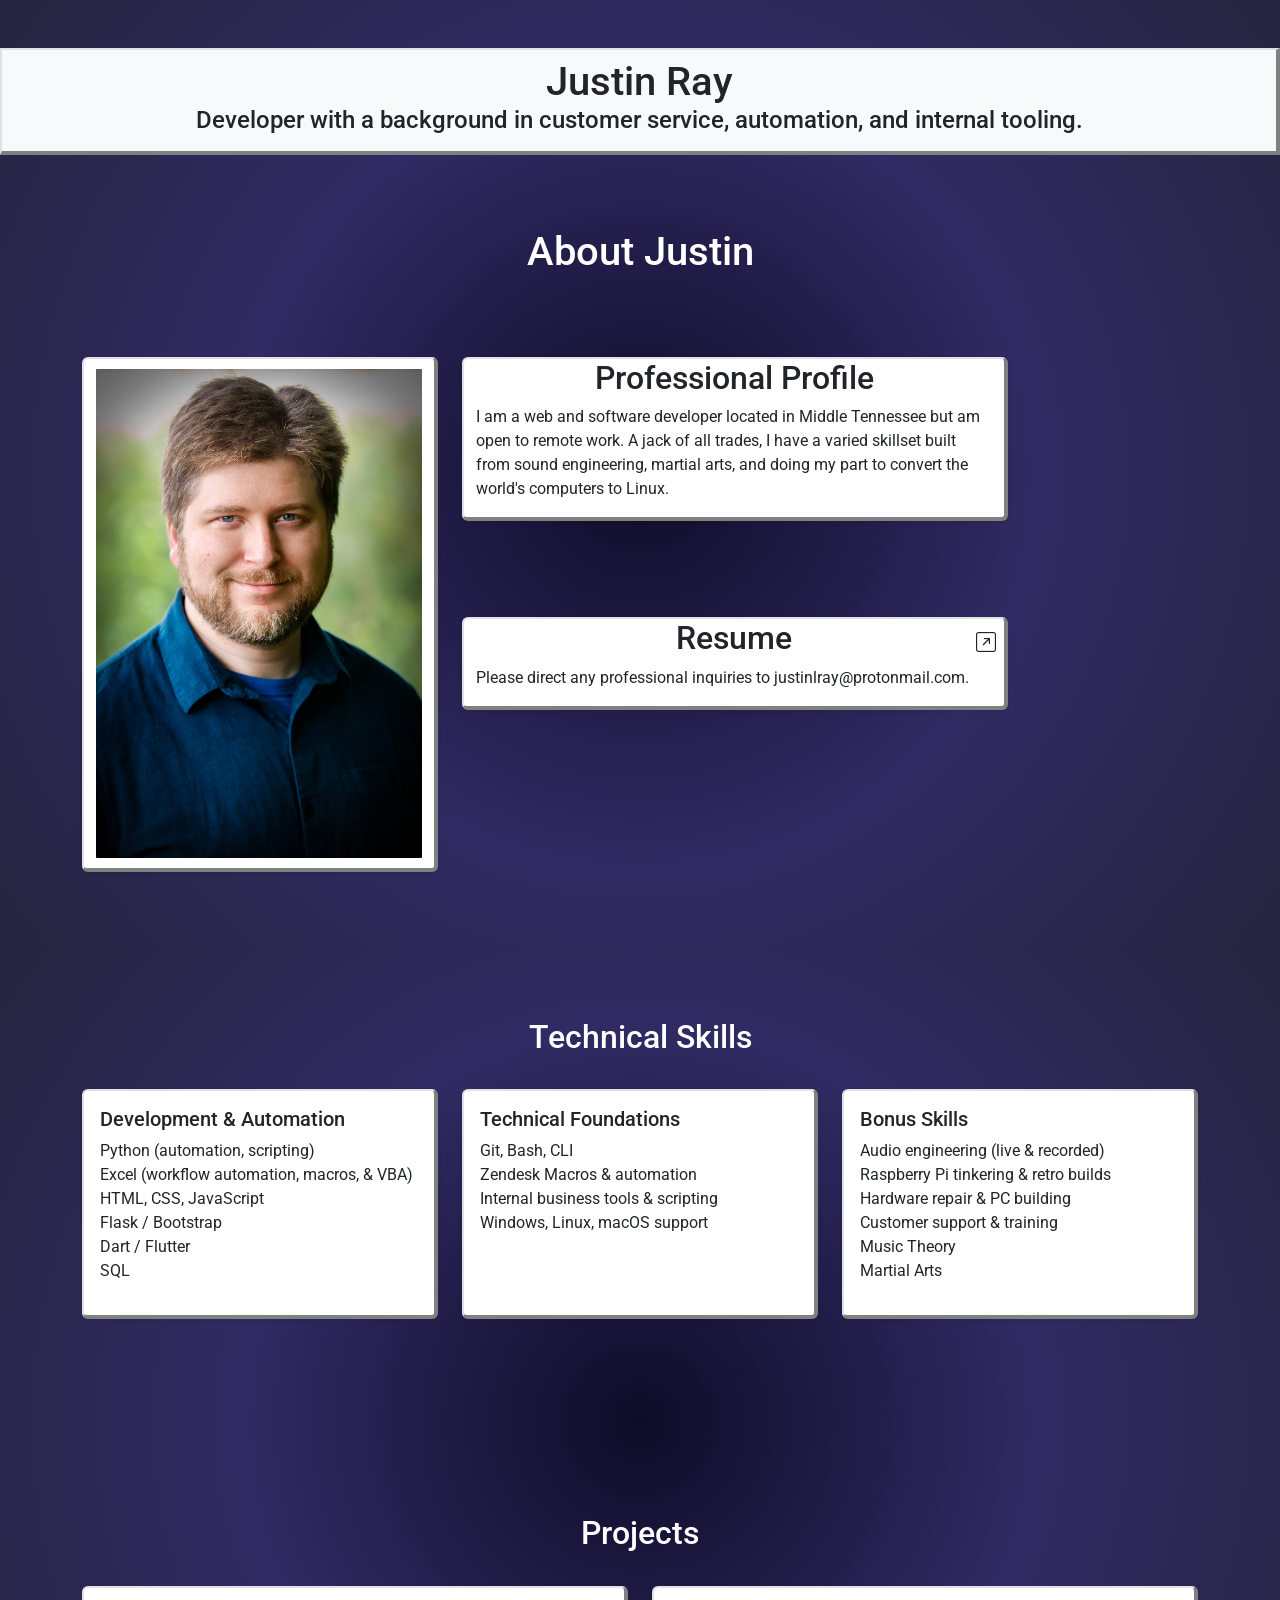
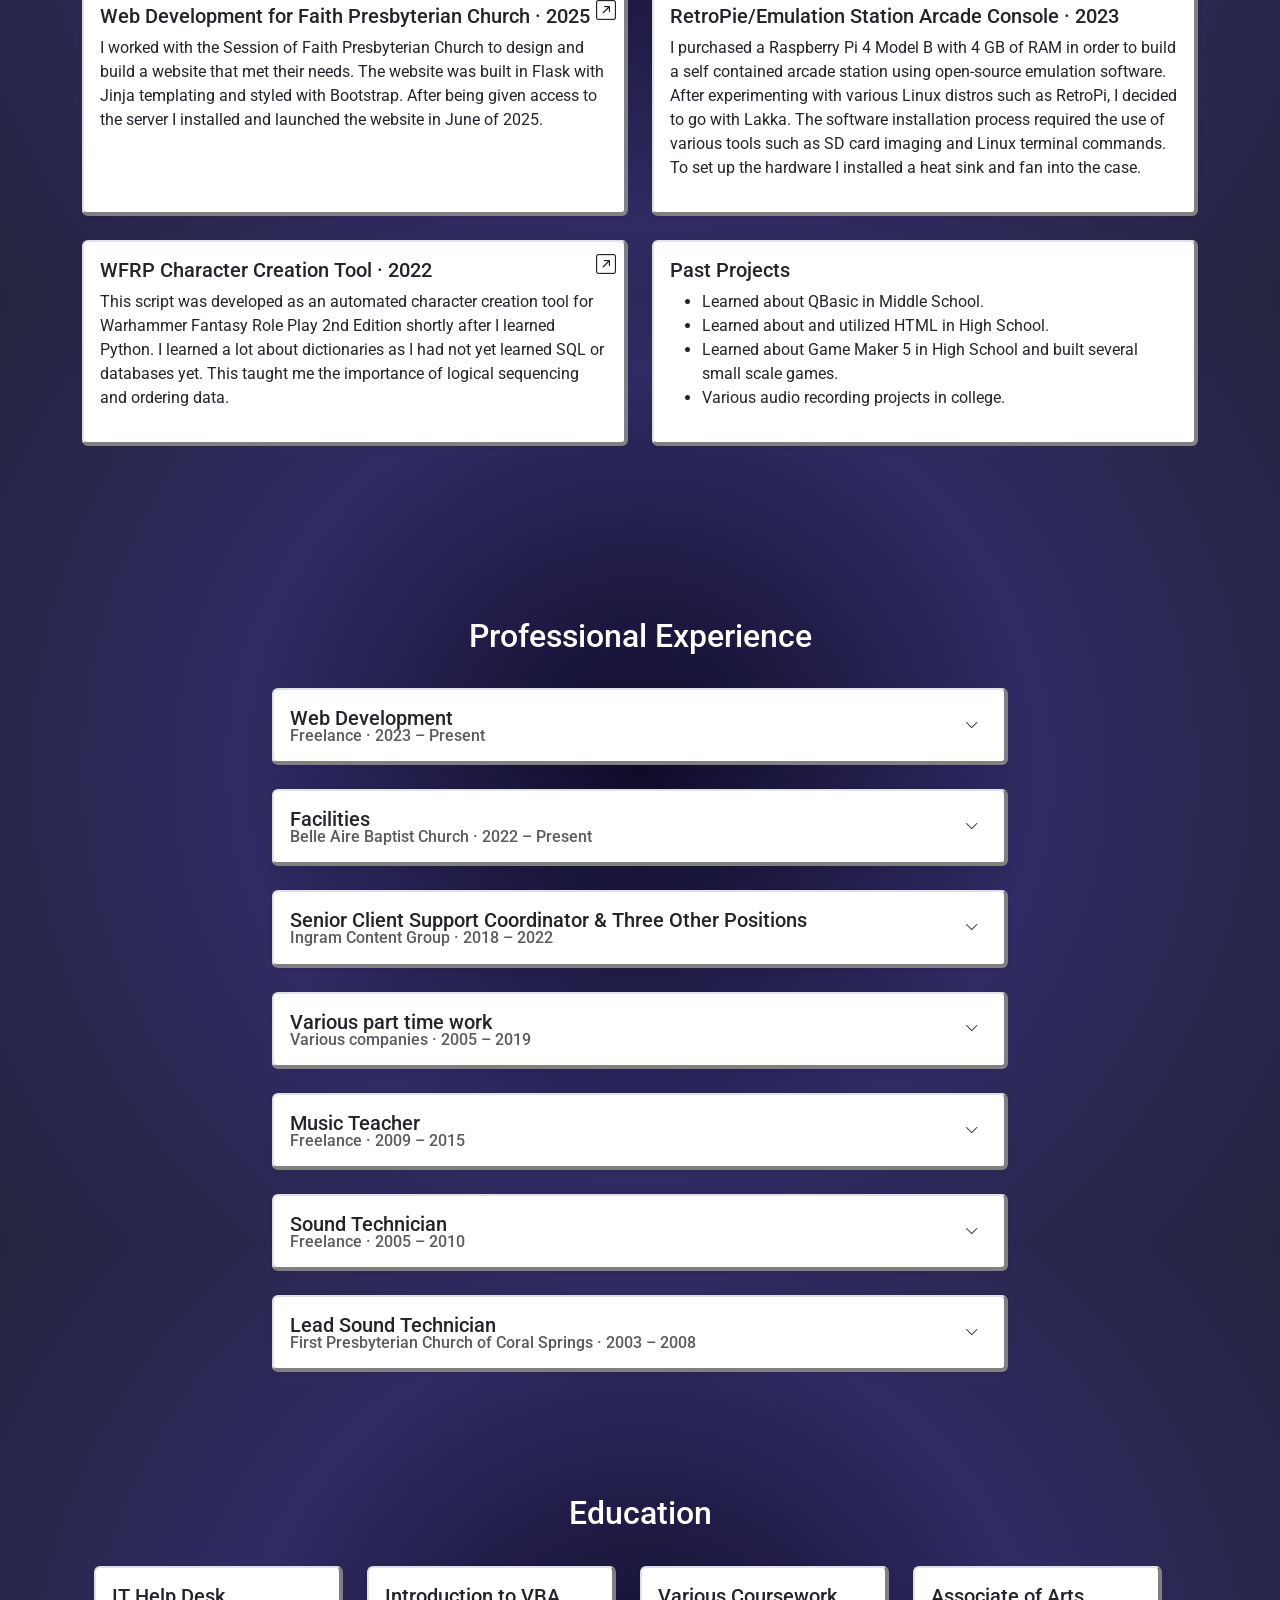
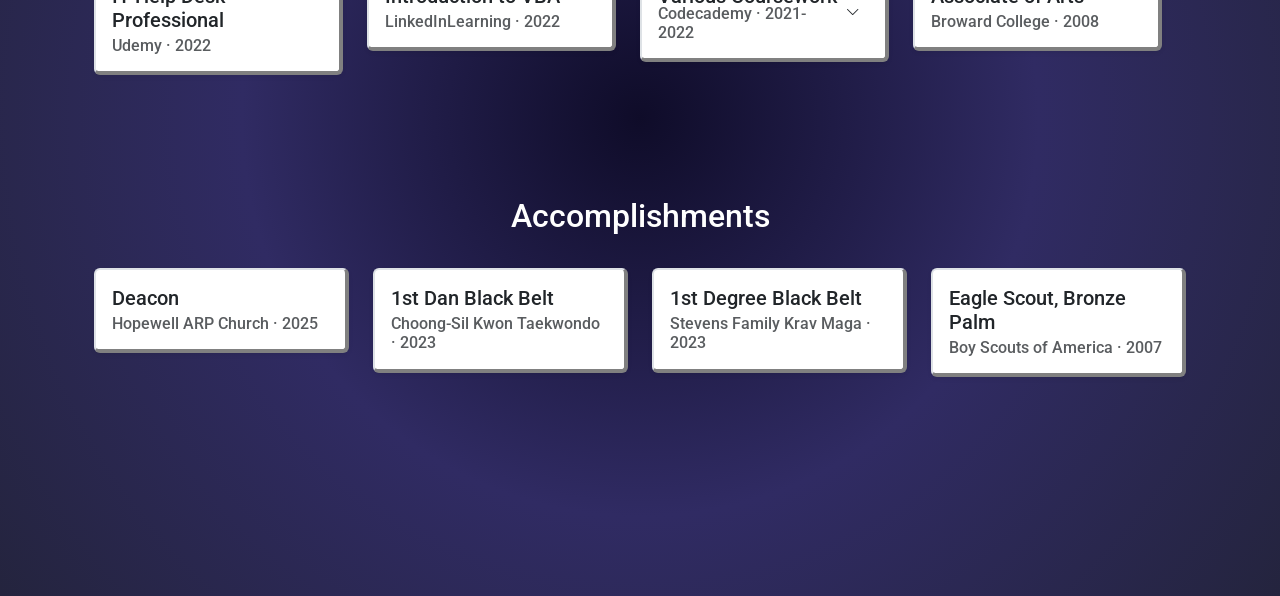
==== index.html @ 47519fd6 "Initial upload" ====
<!DOCTYPE html>
<html lang="en">
<head>
    <meta charset="UTF-8">
    <meta name="viewport" content="width=device-width, initial-scale=1.0">
    <title>Justin Ray</title>
    <link rel="stylesheet" href="styles.css">
    <link href="https://cdn.jsdelivr.net/npm/bootstrap@5.3.6/dist/css/bootstrap.min.css" rel="stylesheet" integrity="sha384-4Q6Gf2aSP4eDXB8Miphtr37CMZZQ5oXLH2yaXMJ2w8e2ZtHTl7GptT4jmndRuHDT" crossorigin="anonymous">
    <link rel="stylesheet" href="https://cdn.jsdelivr.net/npm/bootstrap-icons@1.10.5/font/bootstrap-icons.css">
    <link href="https://fonts.googleapis.com/css2?family=Roboto:wght@400;500&display=swap" rel="stylesheet">
</head>
<body class="font-select mx-auto max-width: 800%">
    <script src="https://cdn.jsdelivr.net/npm/bootstrap@5.3.6/dist/js/bootstrap.bundle.min.js" integrity="sha384-j1CDi7MgGQ12Z7Qab0qlWQ/Qqz24Gc6BM0thvEMVjHnfYGF0rmFCozFSxQBxwHKO" crossorigin="anonymous"></script>

    <div class="background">
        <div class="my-5 navbar navbar-light bg-light sticky-top justify-content-sm-center text-center card-snazz flex-column">
            <h1 class="card-title">Justin Ray</h1>
            <h4>Developer with a background in customer service, automation, and internal tooling.</h4>
        </div>
        

        <div class="container col">

            <!-- About -->

            <div class="row">
                <div class="d-flex justify-content-sm-center heading">
                    <h1>About Justin</h1>
                </div>
            </div>



            <div class="row">
                    <div class="col-md-4">
                        <div class="my-5 container card h-70 shadow-sm card-snazz">
                            <img src="profilepic.jpeg" class="img">
                        </div>
                    </div>

                    <div class="col-md-6">


                        <div class row>
                            <div class="my-5 container card h-70 shadow-sm card-snazz">
                            <h2 class="text-center card-title">Professional Profile</h2>
                            <div class="row text-start">
                                <p>
                                I am a web and software developer located in Middle Tennessee but am open to remote work. A jack of all trades, I have a varied skillset built
                                from sound engineering, martial arts, and doing my part to convert the world's computers to Linux.
                                </p>
                            </div>
                        </div>

                        <div class="row">
                            <div class="col-md-12">
                                <div class="my-5 container card shadow-sm card-snazz position-relative">
                                    <i class="bi bi-arrow-up-right-square position-absolute top-0 end-0 m-2 fs-5"></i>
                                    <a href="Justin_Ray_Resume.pdf" target="_blank" class="text-decoration-none text-dark">
                                        <h2 class="text-center card-title">Resume</h2>
                                        <p>Please direct any professional inquiries to justinlray@protonmail.com.</p>
                                    </a>
                                </div>
                            </div>

                        </div>

                </div>
            </div>

            <div class="container my-5 heading">
                <h2 class="d-flex justify-content-sm-center heading">Technical Skills</h2>
                <div class="row text-start">

                <!-- Development & Automation -->
                <div class="col-md-4 mb-4">
                    <div class="card shadow-sm h-100 card-snazz">
                        <div class="card-body">
                            <h5 class="card-title">Development & Automation</h5>
                            <ul class="list-unstyled">
                            <li>Python (automation, scripting)</li>
                            <li>Excel (workflow automation, macros, & VBA)</li>
                            <li>HTML, CSS, JavaScript</li>
                            <li>Flask / Bootstrap</li>
                            <li>Dart / Flutter</li>
                            <li>SQL</li>
                            </ul>
                        </div>
                    </div>
                </div>

                    <!-- Technical Foundations -->
                    <div class="col-md-4 mb-4">
                        <div class="card shadow-sm h-100 card-snazz">
                            <div class="card-body">
                                <h5 class="card-title">Technical Foundations</h5>
                                <ul class="list-unstyled">
                                <li>Git, Bash, CLI</li>
                                <li>Zendesk Macros & automation</li>
                                <li>Internal business tools & scripting</li>
                                <li>Windows, Linux, macOS support</li>
                                </ul>
                            </div>
                        </div>
                    </div>

                    <!-- Bonus Skills -->
                    <div class="col-md-4 mb-4">
                        <div class="card shadow-sm h-100 card-snazz">
                            <div class="card-body">
                                <h5 class="card-title">Bonus Skills</h5>
                                <ul class="list-unstyled">
                                <li>Audio engineering (live & recorded)</li>
                                <li>Raspberry Pi tinkering & retro builds</li>
                                <li>Hardware repair & PC building</li>
                                <li>Customer support & training</li>
                                <li>Music Theory</li>
                                <li>Martial Arts</li>
                                </ul>
                            </div>
                        </div>
                    </div>
                </div>
            </div>


            <div class="container my-5 heading">
                <h2 class="d-flex justify-content-sm-center heading">Projects</h2>
                <div class="row text-start">
                    
                    <!-- Faith Presbyterian Church -->
                    <div class="col-md-6 mb-4">
                        <a href="https://faith-opc.org" target="_blank" class="text-decoration-none text-dark">
                            <div class="card shadow-sm h-100 card-snazz position-relative">
                                <div class="card-body">
                                    <i class="bi bi-arrow-up-right-square position-absolute top-0 end-0 m-2 fs-5"></i>
                                    <h5 class="card-title">Web Development for Faith Presbyterian Church · 2025</h5>
                                    <p>
                                    I worked with the Session of Faith Presbyterian Church to design and build a website that met their needs. The website was built in Flask
                                    with Jinja templating and styled with Bootstrap. After being given access to the server I installed and launched the website in June of
                                    2025.
                                    </p>
                                </div>
                            </div>
                        </a>
                    </div>


                    <div class="col-md-6 mb-4">
                            <div class="card shadow-sm h-100 card-snazz position-relative">
                                <div class="card-body">
                                    <h5 class="card-title">RetroPie/Emulation Station Arcade Console · 2023</h5>
                                    <p>
                                    I purchased a Raspberry Pi 4 Model B with 4 GB of RAM in order to build a self contained arcade station using open-source emulation
                                    software. After experimenting with various Linux distros such as RetroPi, I decided to go with Lakka. The software installation process
                                    required the use of various tools such as SD card imaging and Linux terminal commands. To set up the hardware I installed a heat sink and
                                    fan into the case.
                                    </p>
                                </div>
                            </div>
                        </a>
                    </div>

                    <!-- WFRP -->
                    <div class="col-md-6 mb-4">
                        <a href="https://github.com/justinlray/wfrp" target="_blank" class="text-decoration-none text-dark">
                            <div class="card shadow-sm h-100 card-snazz position-relative">
                                <div class="card-body">
                                    <i class="bi bi-arrow-up-right-square position-absolute top-0 end-0 m-2 fs-5"></i>
                                    <h5 class="card-title">WFRP Character Creation Tool · 2022</h5>
                                    <p>
                                        This script was developed as an automated character creation tool for Warhammer Fantasy Role Play 2nd Edition shortly after I learned
                                        Python. I learned a lot about dictionaries as I had not yet learned SQL or databases yet. This taught me the importance of logical 
                                        sequencing and ordering data.
                                </div>
                            </div>
                        </a>
                    </div>

                    <div class="col-md-6 mb-4">
                <div class="card shadow-sm h-100 card-snazz">
                    <div class="card-body">
                        <h5 class="card-title">Past Projects</h5>
                        <ul>
                            <li>Learned about QBasic in Middle School.</li>
                            <li>Learned about and utilized HTML in High School.</li>
                            <li>Learned about Game Maker 5 in High School and built several small scale games.</li>
                            <li>Various audio recording projects in college.</li>
                        </ul>
                    </div>
                </div>
            </div>


                </div>
            </div>



            <!-- Work Experience -->

            <div class="container my-4 heading">
                <h2 class="d-flex justify-content-sm-center heading">Professional Experience</h2>
                <div class="row justify-content-center">


                    <div class="col-md-8 mb-4">
                        <div class="card shadow-sm card-snazz">
                            <div class="card-body">
                                <div class="d-flex justify-content-between align-items-center">
                                    <div>
                                    <h5 class="card-title mb-0">Web Development</h5>
                                    <h6 class="card-subtitle text-muted">Freelance · 2023 – Present</h6>
                                    </div>
                                    <button class="btn btn-sm" data-bs-toggle="collapse" data-bs-target="#details-webdev" aria-expanded="false" aria-controls="details-webdev">
                                        <i class="bi bi-chevron-down" id="chevron-icon"></i>
                                    </button>
                                </div>

                                <div class="collapse mt-3" id="details-webdev">
                                    <ul class="mb-0">
                                        <li>Assisted multiple clients in web design.</li>
                                        <li>Provided counsel and direction with hosting queries.</li>
                                        <li>Developed web page and launched one live site.</li>
                                    </ul>
                                </div>
                            </div>
                        </div>
                    </div>

                    <div class="col-md-8 mb-4">
                        <div class="card shadow-sm card-snazz">
                            <div class="card-body">
                                <div class="d-flex justify-content-between align-items-center">
                                    <div>
                                    <h5 class="card-title mb-0">Facilities</h5>
                                    <h6 class="card-subtitle text-muted">Belle Aire Baptist Church · 2022 – Present</h6>
                                    </div>
                                    <button class="btn btn-sm" data-bs-toggle="collapse" data-bs-target="#details-babc2" aria-expanded="false" aria-controls="details-babc2">
                                        <i class="bi bi-chevron-down" id="chevron-icon"></i>
                                    </button>
                                </div>

                                <div class="collapse mt-3" id="details-babc2">
                                    <ul class="mb-0">
                                        <li>Returned to this job for a low-pressure environment while I skilled up to be a software developer.</li>
                                        <li>Responsibilities focused primarily on maintenance work with some security duties.</li>
                                        <li>Placed into a de facto leadership role and made salary.</li>
                                    </ul>
                                </div>
                            </div>
                        </div>
                    </div>


                    <div class="col-md-8 mb-4">
                        <div class="card shadow-sm card-snazz">
                            <div class="card-body">
                                <div class="d-flex justify-content-between align-items-center">
                                    <div>
                                    <h5 class="card-title mb-0">Senior Client Support Coordinator & Three Other Positions</h5>
                                    <h6 class="card-subtitle text-muted">Ingram Content Group · 2018 – 2022</h6>
                                    </div>
                                    <button class="btn btn-sm" data-bs-toggle="collapse" data-bs-target="#details-ingram" aria-expanded="false" aria-controls="details-ingram">
                                        <i class="bi bi-chevron-down" id="chevron-icon"></i>
                                    </button>
                                </div>

                                <div class="collapse mt-3" id="details-ingram">
                                    <ul class="mb-0">
                                    <li><strong>Senior Client Support Coordinator</strong>
                                        <ul>
                                            <li>Lateral move in company, wanted to explore more technical work.</i>
                                            <li>Managed multiple publisher accounts, resolving logistical, compliance, and metadata issues.</li>
                                            <li>Acted as a liason between warehouse teams and publisher clients.</li>
                                        </ul>
                                    </li>
                                    <li><strong>Lead Library Customer Care Specialist</strong>
                                        <ul>
                                        <li>Second promotion in company</li>
                                            <li>Assisted Supervisor in monitoring team's KPI and performance.</li>
                                            <li>Created Python scripts and Excel macros to automate internal workflows.</li>
                                            <li>Helped launch Zendesk ticketing system and trained staff on usage.</li>
                                            <li>Served as knowledge expert for team and sales partners.</li>
                                        </ul>
                                    </li>
                                    <li><strong>Customer Care Coordinator</strong>
                                        <ul>
                                        <li>First promotion in company</li>
                                            <li>Worked directly with distribution service customers.</li>
                                            <li>More autonomy to pursue projects.</li>
                                            <li>Helped with metadata research and assistance for B2C and ebook service.</li>
                                        </ul>
                                    </li>
                                    <li><strong>Customer Care Specialist</strong>
                                        <ul>
                                            <li>Hired to work in the call center</li>
                                            <li>Gained proficiency in various internal tools and mainframe systems.</li>
                                            <li>Resolved complex customer, order, and delivery issues.</li>
                                        </ul>
                                    </li>
                                    </ul>
                                </div>
                            </div>
                        </div>
                    </div>



                    <div class="col-md-8 mb-4">
                        <div class="card shadow-sm card-snazz">
                            <div class="card-body">
                                <div class="d-flex justify-content-between align-items-center">
                                    <div>
                                    <h5 class="card-title mb-0">Various part time work</h5>
                                    <h6 class="card-subtitle text-muted">Various companies · 2005 – 2019</h6>
                                    </div>
                                    <button class="btn btn-sm" data-bs-toggle="collapse" data-bs-target="#details-pt" aria-expanded="false" aria-controls="details-pt">
                                        <i class="bi bi-chevron-down" id="chevron-icon"></i>
                                    </button>
                                </div>

                                <div class="collapse mt-3" id="details-pt">
                                    <ul class="mb-0">
                                    <li><strong>Handyman · Historic Murfreesboro Home · 2017 - 2019</strong></li>
                                    <ul>
                                        <li>Groundskeeping, maintenance, gardening, event assistance, etc.</li>
                                    </ul>
                                    <li><strong>Facilities · Belle Aire Baptist Church · 2015 - 2018</strong></li>
                                    <ul>
                                        <li>Custodial duties, event setups, security.</li>
                                    </ul>
                                    <li><strong>Front Service Clerk · Publix Supermarkets · 2012 - 2015</strong></li>
                                    <ul>
                                        <li>Provided an excellent customer experience, assisted in other departments as needed.</li>
                                    </ul>
                                    <li><strong>Restaraunt Support Staff · Outback Steakhouse · 2009 - 2011</strong></li>
                                    <ul>
                                        <li>Assisted servers in providing an excellent customer experience, helped expedite back-of-house workflow.</li>
                                    </ul>
                                    <li><strong>Facilities · Chick-Fil-A · 2005 - 2007</strong></li>
                                    <ul>
                                        <li>Provided an excellent customer experience.</li>
                                    </ul>
                                </div>
                            </div>
                        </div>
                    </div>

                    <div class="col-md-8 mb-4">
                        <div class="card shadow-sm card-snazz">
                            <div class="card-body">
                                <div class="d-flex justify-content-between align-items-center">
                                    <div>
                                    <h5 class="card-title mb-0">Music Teacher</h5>
                                    <h6 class="card-subtitle text-muted">Freelance · 2009 – 2015</h6>
                                    </div>
                                    <button class="btn btn-sm" data-bs-toggle="collapse" data-bs-target="#details-musicteacher" aria-expanded="false" aria-controls="details-musicteacher">
                                        <i class="bi bi-chevron-down" id="chevron-icon"></i>
                                    </button>
                                </div>

                                <div class="collapse mt-3" id="details-musicteacher">
                                    <ul class="mb-0">
                                        <li>Taught piano and guitar to multiple students.</li>
                                        <li>Taught music theory as appropriate.</li>
                                    </ul>
                                </div>
                            </div>
                        </div>
                    </div>

                    <div class="col-md-8 mb-4">
                        <div class="card shadow-sm card-snazz">
                            <div class="card-body">
                                <div class="d-flex justify-content-between align-items-center">
                                    <div>
                                    <h5 class="card-title mb-0">Sound Technician</h5>
                                    <h6 class="card-subtitle text-muted">Freelance · 2005 – 2010</h6>
                                    </div>
                                    <button class="btn btn-sm" data-bs-toggle="collapse" data-bs-target="#details-soundfree" aria-expanded="false" aria-controls="details-soundfree">
                                        <i class="bi bi-chevron-down" id="chevron-icon"></i>
                                    </button>
                                </div>

                                <div class="collapse mt-3" id="details-soundfree">
                                    <ul class="mb-0">
                                        <li>Responsibilities included setting up and tearing down equipment, coordinating with event personnel to ensure accurate support,
                                            ran live and recorded sound for event, etc.</li>
                                        <li>Events included weddings, funerals, school plays, corporate events, etc.</li>
                                    </ul>
                                </div>
                            </div>
                        </div>
                    </div>

                    <div class="col-md-8 mb-4">
                        <div class="card shadow-sm card-snazz">
                            <div class="card-body">
                                <div class="d-flex justify-content-between align-items-center">
                                    <div>
                                    <h5 class="card-title mb-0">Lead Sound Technician</h5>
                                    <h6 class="card-subtitle text-muted">First Presbyterian Church of Coral Springs · 2003 – 2008</h6>
                                    </div>
                                    <button class="btn btn-sm" data-bs-toggle="collapse" data-bs-target="#details-fpc1" aria-expanded="false" aria-controls="details-fpc1">
                                        <i class="bi bi-chevron-down" id="chevron-icon"></i>
                                    </button>
                                </div>

                                <div class="collapse mt-3" id="details-fpc1">
                                    <ul class="mb-0">
                                        <li>Personally trained by a Grammy-winning sound engineer.</li>
                                        <li>Setup and sound management for weekly services as well as large peagents including full orchestras and choir.</li>
                                        <li>Trained, scheduled, and managed a team of multiple sound technicians, including my eventual replacement.</li>
                                    </ul>
                                </div>
                            </div>
                        </div>
                    </div>
            </div>


            <!-- Education -->


                <div class="container my-5 heading">
                    <h2 class="d-flex justify-content-sm-center heading">Education</h2>
                    <div class="row text-start">
                        <div class="row justify-content-center">
                        <div class="col-md-3 mb-4">
                            <div class="card shadow-sm card-snazz">
                                <div class="card-body">
                                    <h5 class="card-title">IT Help Desk Professional</h5>
                                    <h6 class="card-subtitle text-muted">Udemy · 2022</h6>
                                </div>
                            </div>
                        </div>

                    <div class="col-md-3 mb-4">
                        <div class="card shadow-sm card-snazz">
                            <div class="card-body">
                                <h5 class="card-title">Introduction to VBA</h5>
                                <h6 class="card-subtitle text-muted">LinkedInLearning · 2022</h6>
                            </div>
                        </div>
                    </div>

                    <div class="col-md-3 mb-4">
                        <div class="card shadow-sm card-snazz">
                            <div class="card-body">
                                <div class="d-flex justify-content-between align-items-center">
                                    <div>
                                    <h5 class="card-title mb-0">Various Coursework</h5>
                                    <h6 class="card-subtitle text-muted">Codecademy · 2021-2022</h6>
                                    </div>
                                    <button class="btn btn-sm" data-bs-toggle="collapse" data-bs-target="#details-techedu" aria-expanded="false" aria-controls="details-techedu">
                                        <i class="bi bi-chevron-down" id="chevron-icon"></i>
                                    </button>
                                </div>

                                <div class="collapse mt-3" id="details-techedu">
                                    <div class="row coursework">
                                        <a href="https://www.codecademy.com/profiles/arc3774645136/certificates/705dcb15de0da4dd9d9fc4f3274b430e" target="_blank">
                                            Learn JavaScript</a>
                                    </div>
                                    <div class="row coursework">
                                            <a href="https://www.codecademy.com/profiles/arc3774645136/certificates/9a5bb1fc45b4281af1fffec93b0aaf05" target="_blank">
                                                Learn CSS</a>
                                    </div>
                                    <div class="row coursework">
                                            <a href="https://www.codecademy.com/profiles/arc3774645136/certificates/9eb0741e5ebef1f9f58a53bfac67d3a7" target="_blank">
                                                Learn HTML</a>
                                    </div>
                                    <div class="row coursework">
                                            <a href="https://www.codecademy.com/profiles/arc3774645136/certificates/1c05e0382bc5681c824c4cbe85c126fd" target="_blank">
                                                Learn Ruby</a>
                                    </div>
                                    <div class="row coursework">
                                            <a href="https://www.codecademy.com/profiles/arc3774645136/certificates/b6d2d1d0d1c2d9dfae7a6ea0197354ba" target="_blank">
                                                Getting Started with Natural Langauge Processing</a>
                                    </div>
                                    <div class="row coursework">
                                            <a href="https://www.codecademy.com/profiles/arc3774645136/certificates/042a4e5884e3eb6ea1f2a12be6abb851" target="_blank">
                                                Learn SQL</a>
                                    </div>
                                    <div class="row coursework">
                                            <a href="https://www.codecademy.com/profiles/arc3774645136/certificates/f21a464d190cb43e78b83ca8d1f0c6b0" target="_blank">
                                                Learn the Basics of Blockchain with Python</a>
                                    </div>
                                    <div class="row coursework">
                                            <a href="https://www.codecademy.com/profiles/arc3774645136/certificates/6c152bd262967f8c941c9707ed636bda" target="_blank">
                                                Learn Python 3</a>
                                    </div>
                                    <div class="row coursework">
                                            <a href="https://www.codecademy.com/profiles/arc3774645136/certificates/c87ba0541f8be78bc2f4ba1128233f6f" target="_blank">
                                                Learn the Command Line</a>
                                    </div>
                                </div>
                            </div>
                        </div>
                    </div>

                    <div class="col-md-3 mb-4">
                        <div class="card shadow-sm card-snazz">
                            <div class="card-body">
                                <h5 class="card-title">Associate of Arts</h5>
                                <h6 class="card-subtitle text-muted">Broward College · 2008</h6>
                            </div>
                        </div>
                    </div>

                        
                </div>


            <div class="container my-5 heading">
                <h2 class="d-flex justify-content-sm-center heading">Accomplishments</h2>
                <div class="row text-start">
                    <div class="col-md-3 mb-4">
                    <div class="card shadow-sm card-snazz">
                        <div class="card-body">
                            <h5 class="card-title">Deacon</h5>
                            <h6 class="card-subtitle text-muted">Hopewell ARP Church · 2025</h6>
                        </div>
                    </div>
                </div>

                <div class="col-md-3 mb-4">
                    <div class="card shadow-sm card-snazz">
                        <div class="card-body">
                            <h5 class="card-title">1st Dan Black Belt</h5>
                            <h6 class="card-subtitle text-muted">Choong-Sil Kwon Taekwondo · 2023</h6>
                        </div>
                    </div>
                </div>

                <div class="col-md-3 mb-4">
                    <div class="card shadow-sm card-snazz">
                        <div class="card-body">
                            <h5 class="card-title">1st Degree Black Belt</h5>
                            <h6 class="card-subtitle text-muted">Stevens Family Krav Maga · 2023</h6>
                        </div>
                    </div>
                </div>

                <div class="col-md-3 mb-4">
                    <div class="card shadow-sm card-snazz">
                        <div class="card-body">
                            <h5 class="card-title">Eagle Scout, Bronze Palm</h5>
                            <h6 class="card-subtitle text-muted">Boy Scouts of America · 2007</h6>
                        </div>
                    </div>
                </div>
            </div>

                    
            


        </div>
    </div>


    
    <script src="script.js"></script>
</body>
</html>
---- styles.css ----
.heading {
    padding: 25px;
    color: white;

}

.font-select {
    font-family: 'Roboto', sans-serif;
}

.folder-tab {
  padding: 7px 20px;
  text-align: center;
  border: 1px solid #808080;
  border-bottom: none;
  display: inline-block;
  text-decoration: none !important;
  box-shadow: 2px 2px #808080;
  border-top-left-radius: 4px;
  border-top-right-radius: 4px;
  margin-right: 2px;
  position: relative;
  top: 1px;
  color: black;
}


.active-tab {
    background-color: #d4d0c8;
}

.inactive-tab {
    background-color: #b3ada3;
}

.body-container {
    padding: 7px 20px;
    border: 1px solid #808080;
    border-bottom: none;
    box-shadow: 2px 2px #808080;
    border-top-left-radius: 4px;
    border-top-right-radius: 4px;
    margin-right: 2px;
    position: relative;
    top: 1px;
    color: black;
}

body {
    height: 100vh;
    margin: 0;
    background: radial-gradient(circle at center, #0f0c29, #302b63, #24243e);
}


.resume-element {
    background-color: #d4d0c8;
    border: 1px solid #808080;
    box-shadow: 2px 2px 5px rgba(0, 0, 0, 0.3);
    border-radius: 4px;
    padding: 30px;
    margin: 30px auto;
    max-width: 800px;
    color: #000;
}

.resume_heading {
    text-align: center;
    font-weight: bold;
}

.resume-source {
    text-align: left;
    padding: 15px;
    font-weight: bold;
}

.resume-date {
    text-align: right;
    padding: 15px;
    font-weight: bold;
}

.resume_description {
    text-align: left;
    padding: 15px;
}

.coursework {
    text-align: left;
    padding: 5px;
}

.footer {
    position: fixed;
    bottom: 0;
    width: 100%;
    background-color: #d4d0c8;
    border-top: 1px solid #808080;
    box-shadow: 0 -2px 5px rgba(0, 0, 0, 0.2);
    padding: 10px 20px;
    margin-top: 15px;
    text-align: center;
    z-index: 1000;
}

.img {
    
    max-width: 100%;
    height: auto;
    display: flex;
    justify-content: center;
    align-items: center;
    padding-top: 10px;
    padding-bottom: 10px;
    border-radius: 2%
}

.card {
  transition: transform 0.2s ease, box-shadow 0.2s ease;
}

.card:hover {
  transform: scale(1.01);
  box-shadow: 0 4px 20px rgba(0, 0, 0, 0.1);
}


.card-snazz {
    border-bottom: 4px solid grey !important;
    border-right: 4px solid grey !important;
    border-top: 2px solid #dee2e6 !important;
    border-left: 2px solid #dee2e6 !important;
}
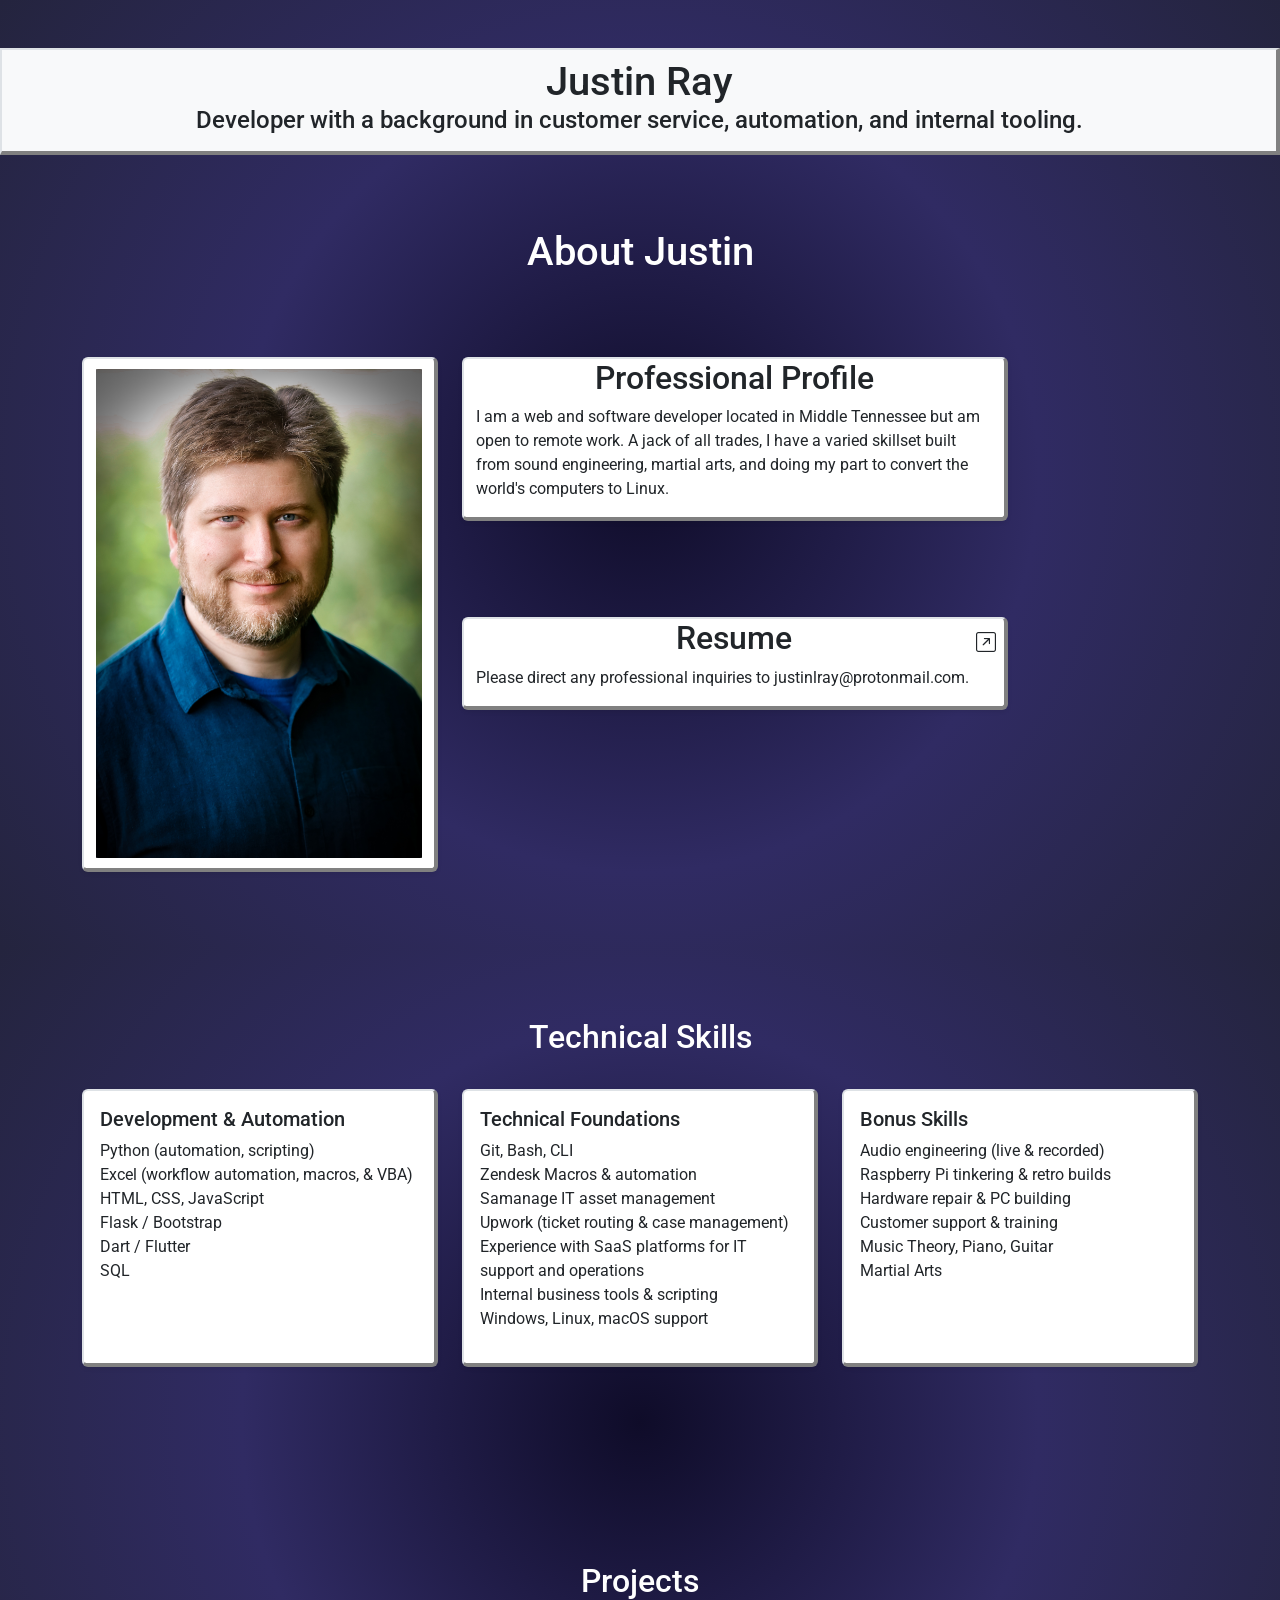
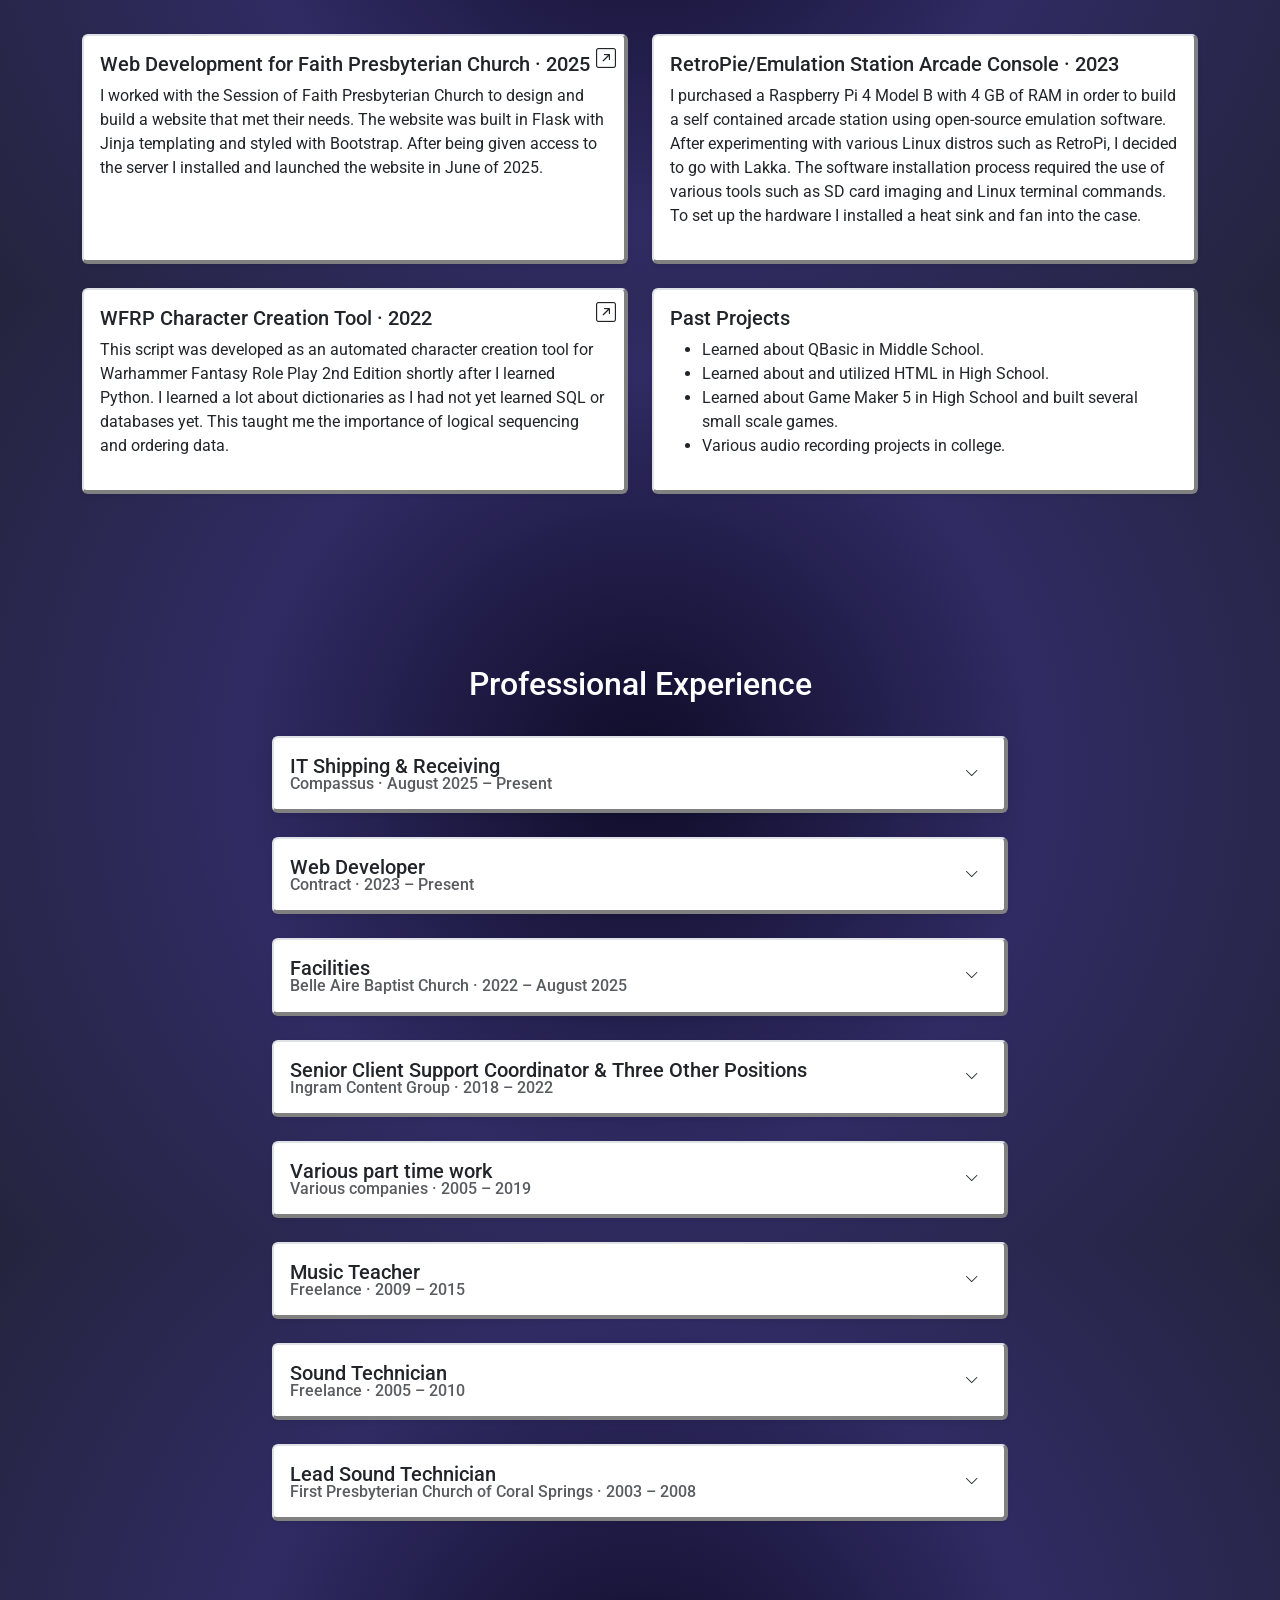
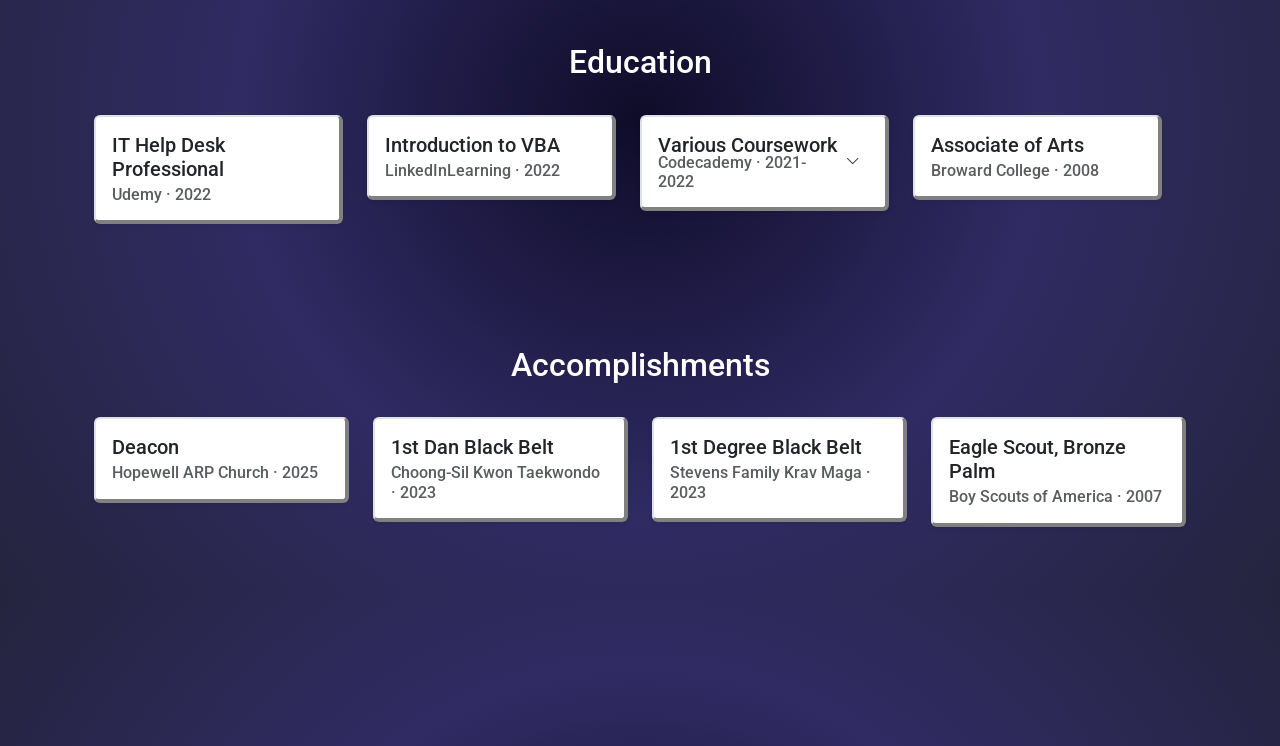
==== commit 82488b7a: "Compassus experience added, web dev section expanded, skills updated" ====
--- a/index.html
+++ b/index.html
@@ -17,7 +17,7 @@
             <h1 class="card-title">Justin Ray</h1>
             <h4>Developer with a background in customer service, automation, and internal tooling.</h4>
         </div>
-        
+
 
         <div class="container col">
 
@@ -56,7 +56,7 @@
                             <div class="col-md-12">
                                 <div class="my-5 container card shadow-sm card-snazz position-relative">
                                     <i class="bi bi-arrow-up-right-square position-absolute top-0 end-0 m-2 fs-5"></i>
-                                    <a href="Justin_Ray_Resume.pdf" target="_blank" class="text-decoration-none text-dark">
+                                    <a href="resume.pdf" target="_blank" class="text-decoration-none text-dark">
                                         <h2 class="text-center card-title">Resume</h2>
                                         <p>Please direct any professional inquiries to justinlray@protonmail.com.</p>
                                     </a>
@@ -97,6 +97,9 @@
                                 <ul class="list-unstyled">
                                 <li>Git, Bash, CLI</li>
                                 <li>Zendesk Macros & automation</li>
+                                <li>Samanage IT asset management</li>
+                                <li>Upwork (ticket routing & case management)
+                                <li>Experience with SaaS platforms for IT support and operations</li>
                                 <li>Internal business tools & scripting</li>
                                 <li>Windows, Linux, macOS support</li>
                                 </ul>
@@ -114,7 +117,7 @@
                                 <li>Raspberry Pi tinkering & retro builds</li>
                                 <li>Hardware repair & PC building</li>
                                 <li>Customer support & training</li>
-                                <li>Music Theory</li>
+                                <li>Music Theory, Piano, Guitar</li>
                                 <li>Martial Arts</li>
                                 </ul>
                             </div>
@@ -127,7 +130,7 @@
             <div class="container my-5 heading">
                 <h2 class="d-flex justify-content-sm-center heading">Projects</h2>
                 <div class="row text-start">
-                    
+
                     <!-- Faith Presbyterian Church -->
                     <div class="col-md-6 mb-4">
                         <a href="https://faith-opc.org" target="_blank" class="text-decoration-none text-dark">
@@ -170,7 +173,7 @@
                                     <h5 class="card-title">WFRP Character Creation Tool · 2022</h5>
                                     <p>
                                         This script was developed as an automated character creation tool for Warhammer Fantasy Role Play 2nd Edition shortly after I learned
-                                        Python. I learned a lot about dictionaries as I had not yet learned SQL or databases yet. This taught me the importance of logical 
+                                        Python. I learned a lot about dictionaries as I had not yet learned SQL or databases yet. This taught me the importance of logical
                                         sequencing and ordering data.
                                 </div>
                             </div>
@@ -203,14 +206,41 @@
                 <h2 class="d-flex justify-content-sm-center heading">Professional Experience</h2>
                 <div class="row justify-content-center">
 
-
-                    <div class="col-md-8 mb-4">
-                        <div class="card shadow-sm card-snazz">
-                            <div class="card-body">
-                                <div class="d-flex justify-content-between align-items-center">
-                                    <div>
-                                    <h5 class="card-title mb-0">Web Development</h5>
-                                    <h6 class="card-subtitle text-muted">Freelance · 2023 – Present</h6>
+                    <div class="col-md-8 mb-4">
+                        <div class="card shadow-sm card-snazz">
+                            <div class="card-body">
+                                <div class="d-flex justify-content-between align-items-center">
+                                    <div>
+                                    <h5 class="card-title mb-0">IT Shipping & Receiving</h5>
+                                    <h6 class="card-subtitle text-muted">Compassus · August 2025 – Present</h6>
+                                    </div>
+                                    <button class="btn btn-sm" data-bs-toggle="collapse" data-bs-target="#details-comp1" aria-expanded="false" aria-controls="details-babc2">
+                                        <i class="bi bi-chevron-down" id="chevron-icon"></i>
+                                    </button>
+                                </div>
+
+                                <div class="collapse mt-3" id="details-comp1">
+                                    <ul class="mb-0">
+                                        <li>Managed the intake of IT equipment shipments, including desktops, laptops, mobile devices, and accessories, ensuring accurate logging and tracking in Samanage IT asset management system.</li>
+                                        <li>Updated and maintained asset inventory records; created asset pages and ensured compliance with company standards.</li>
+                                        <li>Coordinated the lifecycle of IT assets, including preparing devices for refurbishment, recycling, or redistribution, and performing factory resets as required.</li>
+                                        <li>Conducted daily inventory checks and generated reports in Excel and Samanage to support IT operations and decision-making.</li>
+                                        <li>Tracked inbound shipments, scheduled pickups, and ensured timely processing of IT equipment within established workflows.</li>
+                                        <li>Streamlined shipping, receiving, and inventory processes to support efficient IT asset management.</li>
+                                    </ul>
+                                </div>
+                            </div>
+                        </div>
+                    </div>
+
+
+                    <div class="col-md-8 mb-4">
+                        <div class="card shadow-sm card-snazz">
+                            <div class="card-body">
+                                <div class="d-flex justify-content-between align-items-center">
+                                    <div>
+                                    <h5 class="card-title mb-0">Web Developer</h5>
+                                    <h6 class="card-subtitle text-muted">Contract · 2023 – Present</h6>
                                     </div>
                                     <button class="btn btn-sm" data-bs-toggle="collapse" data-bs-target="#details-webdev" aria-expanded="false" aria-controls="details-webdev">
                                         <i class="bi bi-chevron-down" id="chevron-icon"></i>
@@ -219,14 +249,17 @@
 
                                 <div class="collapse mt-3" id="details-webdev">
                                     <ul class="mb-0">
-                                        <li>Assisted multiple clients in web design.</li>
-                                        <li>Provided counsel and direction with hosting queries.</li>
-                                        <li>Developed web page and launched one live site.</li>
-                                    </ul>
-                                </div>
-                            </div>
-                        </div>
-                    </div>
+                                        <li>Designed and developed responsive websites (1–5 pages) for 5+ clients, tailored to business needs and branding..</li>
+                                        <li>Built front-end experiences using HTML, CSS, JavaScript, and Bootstrap; integrated back-end functionality with Flask where required..</li>
+                                        <li>Delivered clean, maintainable code and implemented best practices for performance and accessibility.</li>
+                                        <li>Collaborated with clients to gather requirements, iterate on design, and deploy sites to production hosting platforms.</li>
+                                        <li>Balanced technical execution with client communication, time management, and delivery deadlines.</li>
+                                    </ul>
+                                </div>
+                            </div>
+                        </div>
+                    </div>
+
 
                     <div class="col-md-8 mb-4">
                         <div class="card shadow-sm card-snazz">
@@ -234,7 +267,7 @@
                                 <div class="d-flex justify-content-between align-items-center">
                                     <div>
                                     <h5 class="card-title mb-0">Facilities</h5>
-                                    <h6 class="card-subtitle text-muted">Belle Aire Baptist Church · 2022 – Present</h6>
+                                    <h6 class="card-subtitle text-muted">Belle Aire Baptist Church · 2022 – August 2025</h6>
                                     </div>
                                     <button class="btn btn-sm" data-bs-toggle="collapse" data-bs-target="#details-babc2" aria-expanded="false" aria-controls="details-babc2">
                                         <i class="bi bi-chevron-down" id="chevron-icon"></i>
@@ -243,7 +276,7 @@
 
                                 <div class="collapse mt-3" id="details-babc2">
                                     <ul class="mb-0">
-                                        <li>Returned to this job for a low-pressure environment while I skilled up to be a software developer.</li>
+                                        <li>Returned to this job for a low-pressure environment while I taught myself programming.</li>
                                         <li>Responsibilities focused primarily on maintenance work with some security duties.</li>
                                         <li>Placed into a de facto leadership role and made salary.</li>
                                     </ul>
@@ -280,7 +313,7 @@
                                         <li>Second promotion in company</li>
                                             <li>Assisted Supervisor in monitoring team's KPI and performance.</li>
                                             <li>Created Python scripts and Excel macros to automate internal workflows.</li>
-                                            <li>Helped launch Zendesk ticketing system and trained staff on usage.</li>
+                                            <li>Helped launch ticketing system and trained staff on usage.</li>
                                             <li>Served as knowledge expert for team and sales partners.</li>
                                         </ul>
                                     </li>
@@ -509,7 +542,7 @@
                         </div>
                     </div>
 
-                        
+
                 </div>
 
 
@@ -553,15 +586,15 @@
                 </div>
             </div>
 
-                    
-            
+
+
 
 
         </div>
     </div>
 
 
-    
+
     <script src="script.js"></script>
 </body>
 </html>
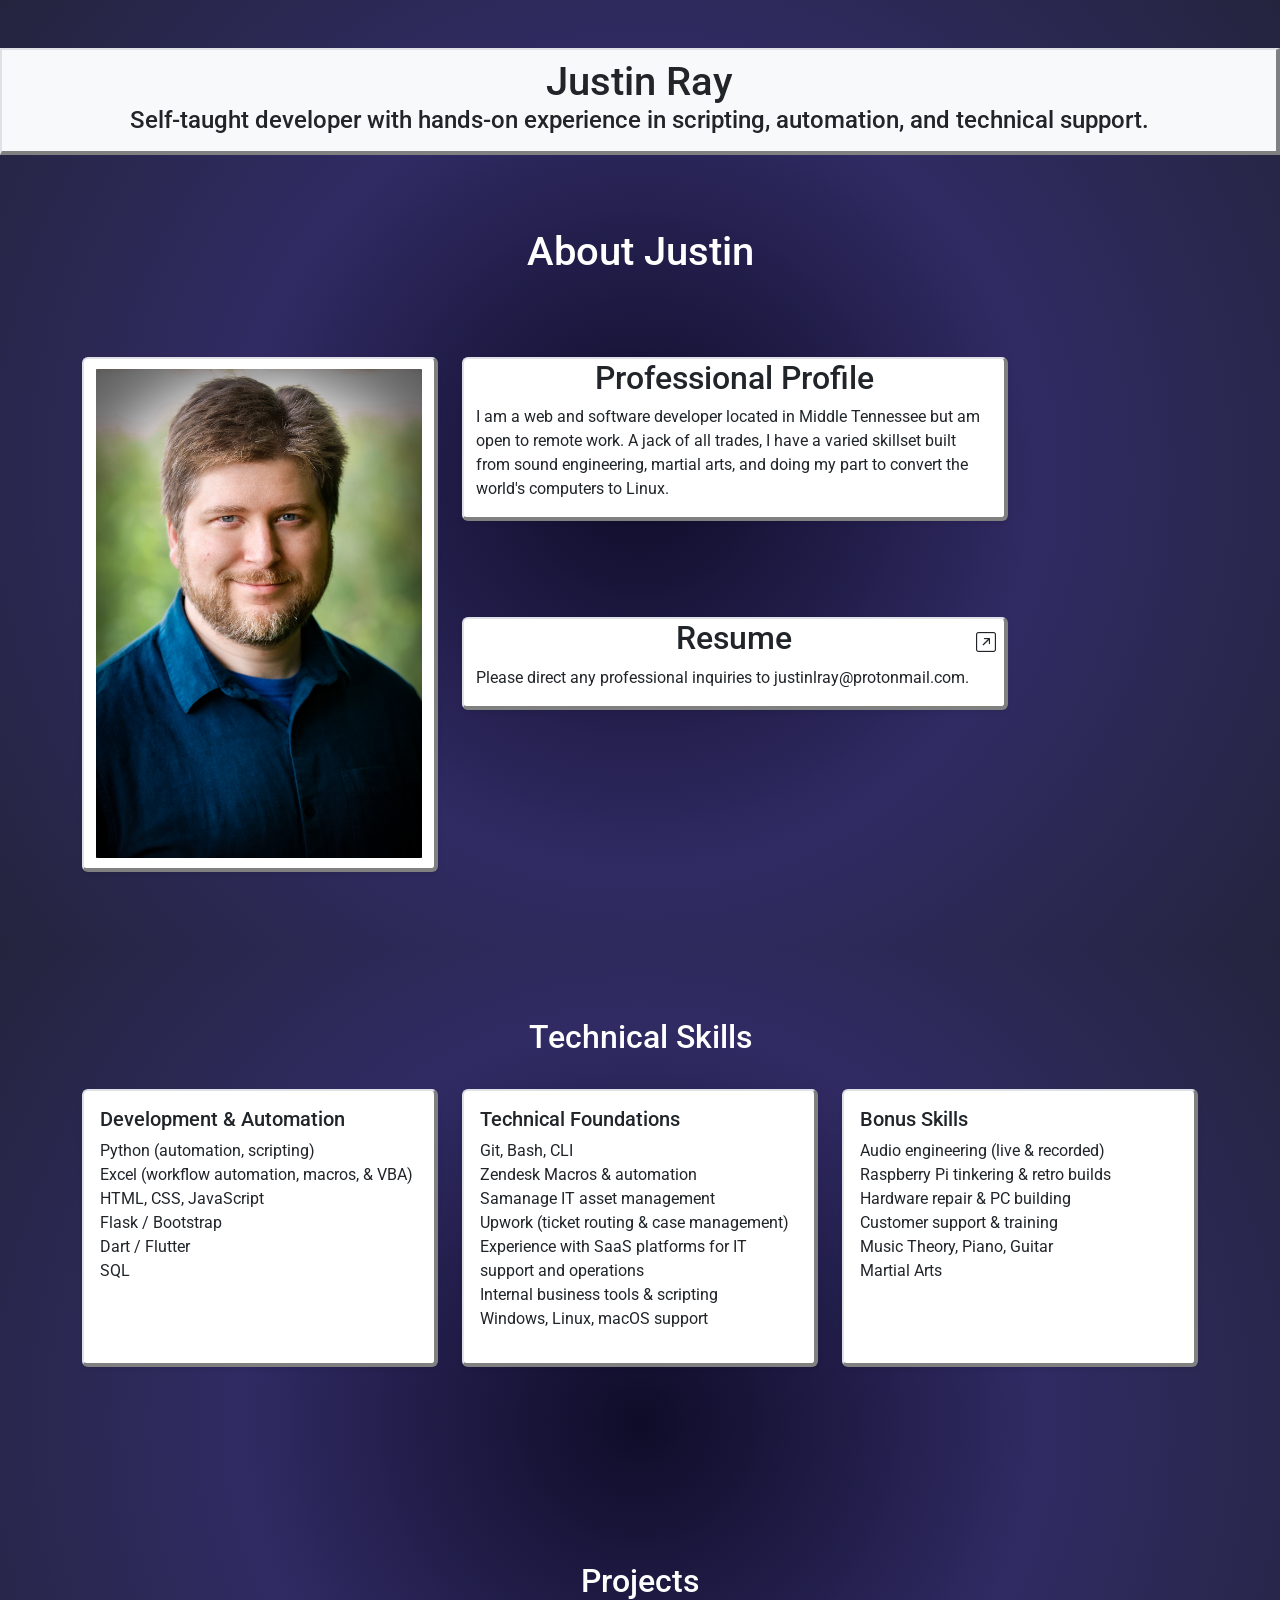
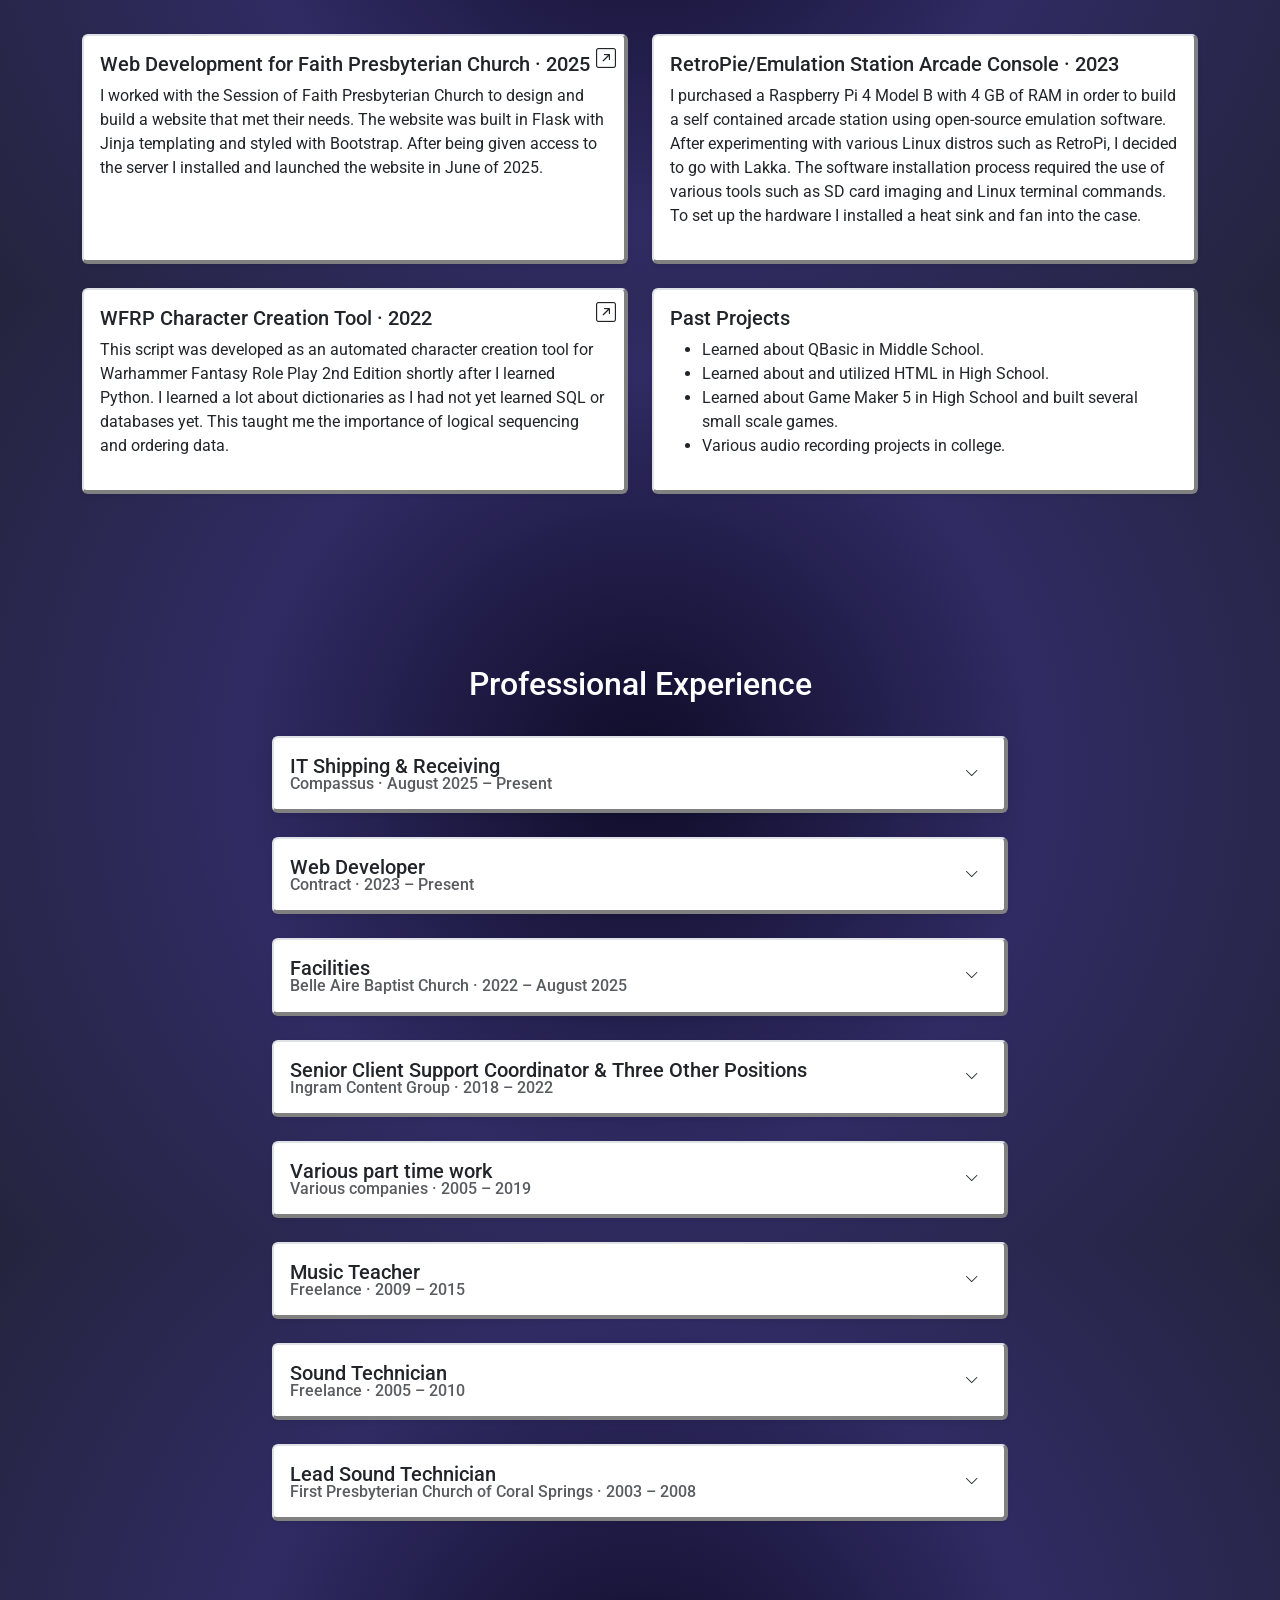
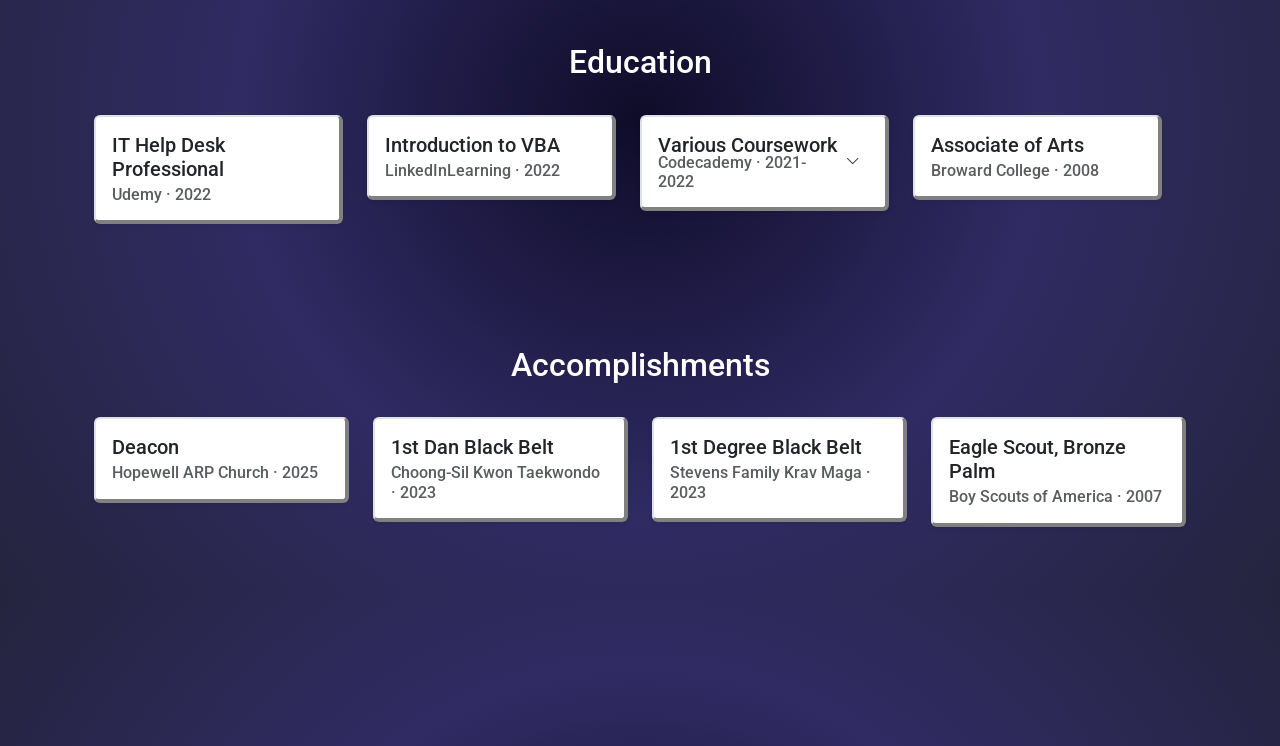
==== commit db86fd59: "tech resume/update pages" ====
--- a/index.html
+++ b/index.html
@@ -15,7 +15,7 @@
     <div class="background">
         <div class="my-5 navbar navbar-light bg-light sticky-top justify-content-sm-center text-center card-snazz flex-column">
             <h1 class="card-title">Justin Ray</h1>
-            <h4>Developer with a background in customer service, automation, and internal tooling.</h4>
+            <h4>Self-taught developer with hands-on experience in scripting, automation, and technical support.</h4>
         </div>
 
 
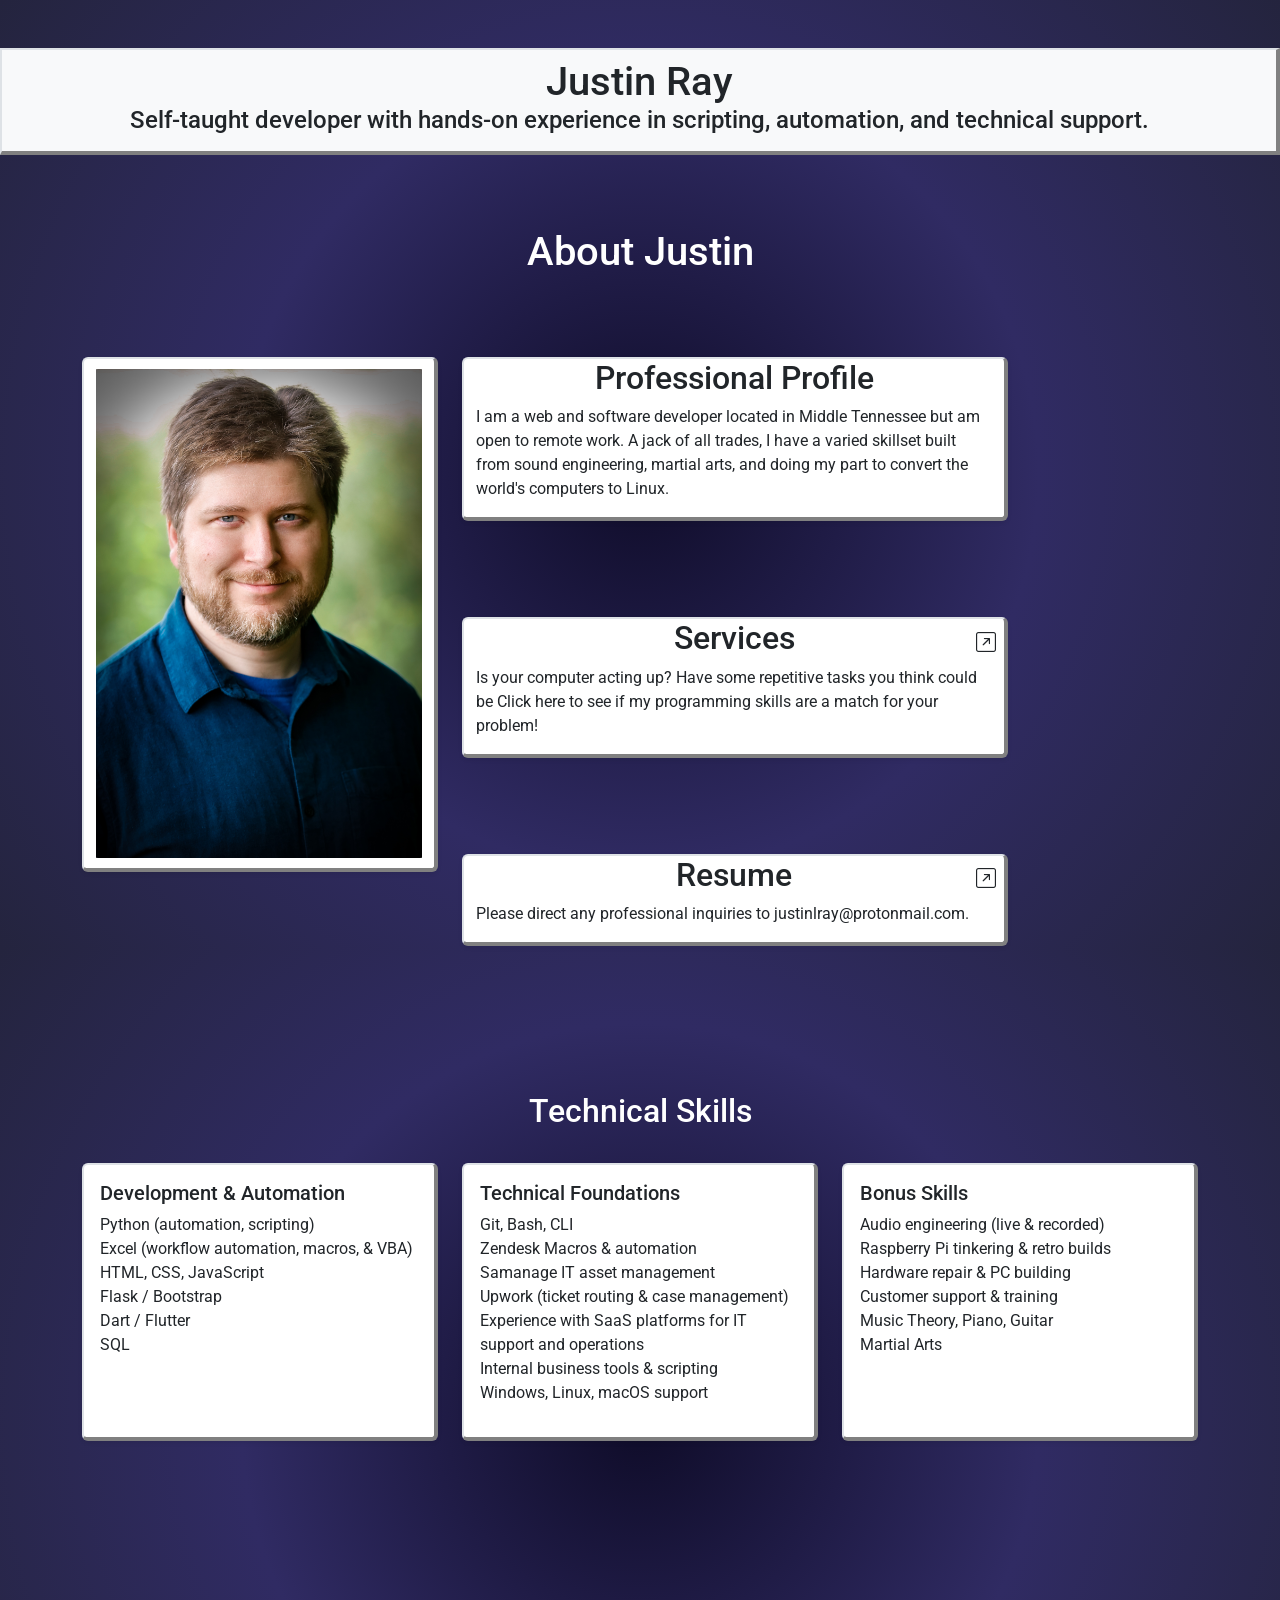
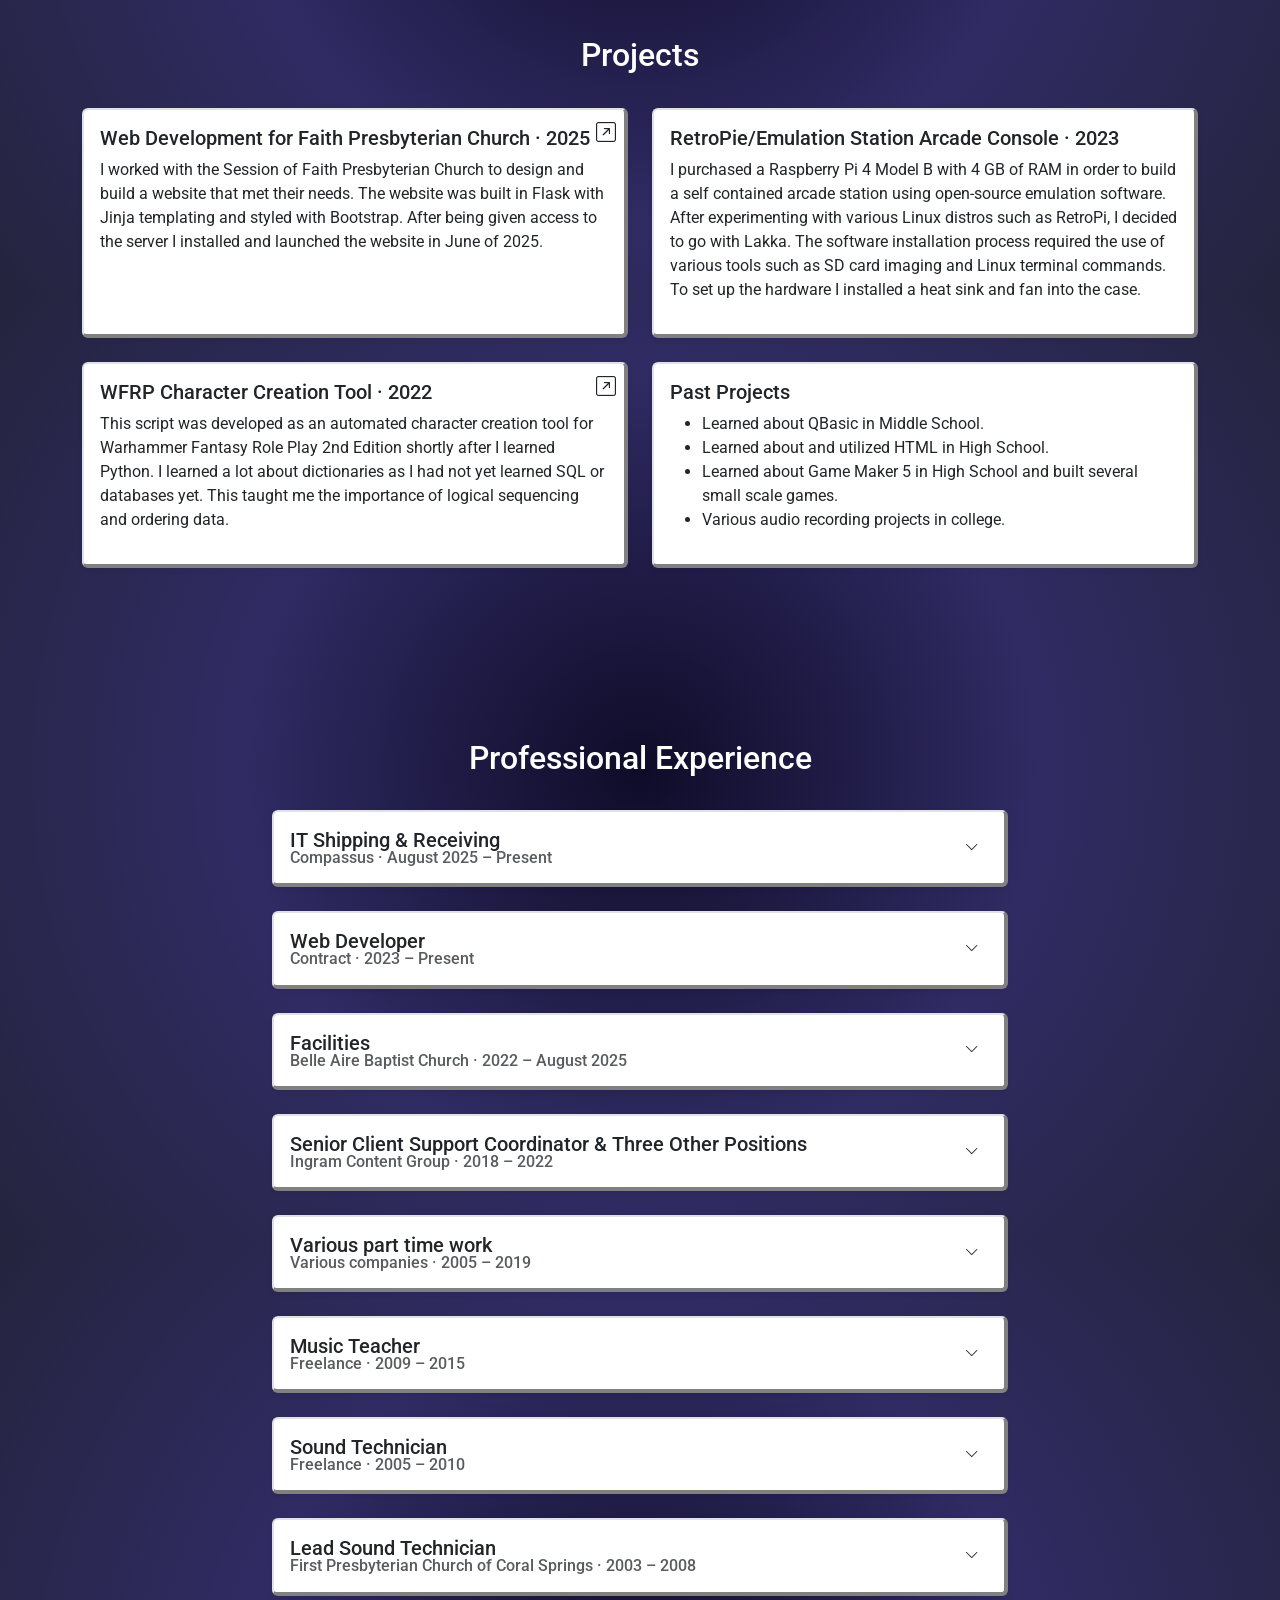
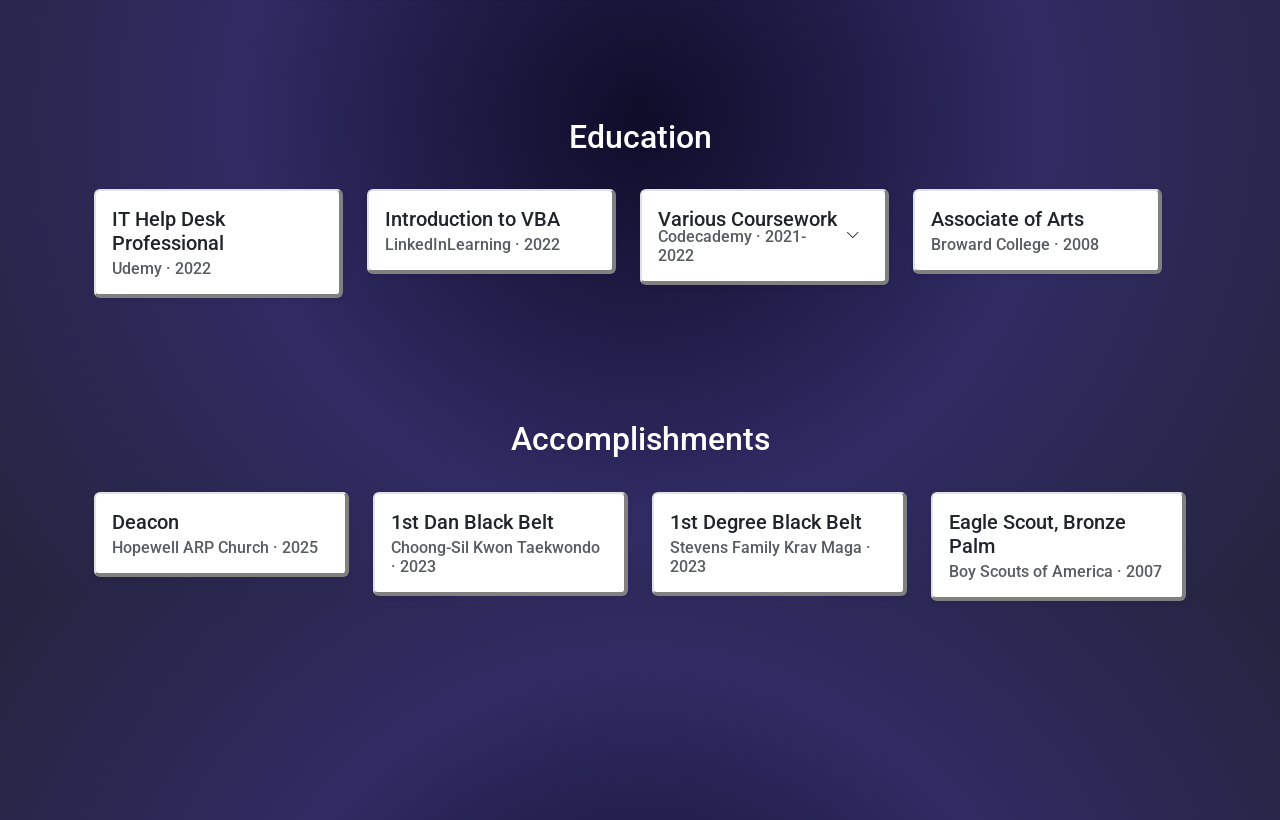
==== commit 22b84747: "Adding Services.html page and resume update" ====
--- a/index.html
+++ b/index.html
@@ -56,14 +56,27 @@
                             <div class="col-md-12">
                                 <div class="my-5 container card shadow-sm card-snazz position-relative">
                                     <i class="bi bi-arrow-up-right-square position-absolute top-0 end-0 m-2 fs-5"></i>
+                                    <a href="services.html" class="text-decoration-none text-dark">
+                                        <h2 class="text-center card-title">Services</h2>
+                                        <p>Is your computer acting up? Have some repetitive tasks you think could be Click here to see if my programming skills are a match for your problem!</p>
+                                    </a>
+                                </div>
+                            </div>
+                        </div>
+
+                        <div class="row">
+                            <div class="col-md-12">
+                                <div class="my-5 container card shadow-sm card-snazz position-relative">
+                                    <i class="bi bi-arrow-up-right-square position-absolute top-0 end-0 m-2 fs-5"></i>
                                     <a href="resume.pdf" target="_blank" class="text-decoration-none text-dark">
                                         <h2 class="text-center card-title">Resume</h2>
                                         <p>Please direct any professional inquiries to justinlray@protonmail.com.</p>
                                     </a>
                                 </div>
                             </div>
-
-                        </div>
+                        </div>
+
+
 
                 </div>
             </div>
@@ -223,6 +236,7 @@
                                     <ul class="mb-0">
                                         <li>Managed the intake of IT equipment shipments, including desktops, laptops, mobile devices, and accessories, ensuring accurate logging and tracking in Samanage IT asset management system.</li>
                                         <li>Updated and maintained asset inventory records; created asset pages and ensured compliance with company standards.</li>
+                                        <li>Rebuilt inventory system to coincide with reporting goals</li>
                                         <li>Coordinated the lifecycle of IT assets, including preparing devices for refurbishment, recycling, or redistribution, and performing factory resets as required.</li>
                                         <li>Conducted daily inventory checks and generated reports in Excel and Samanage to support IT operations and decision-making.</li>
                                         <li>Tracked inbound shipments, scheduled pickups, and ensured timely processing of IT equipment within established workflows.</li>
